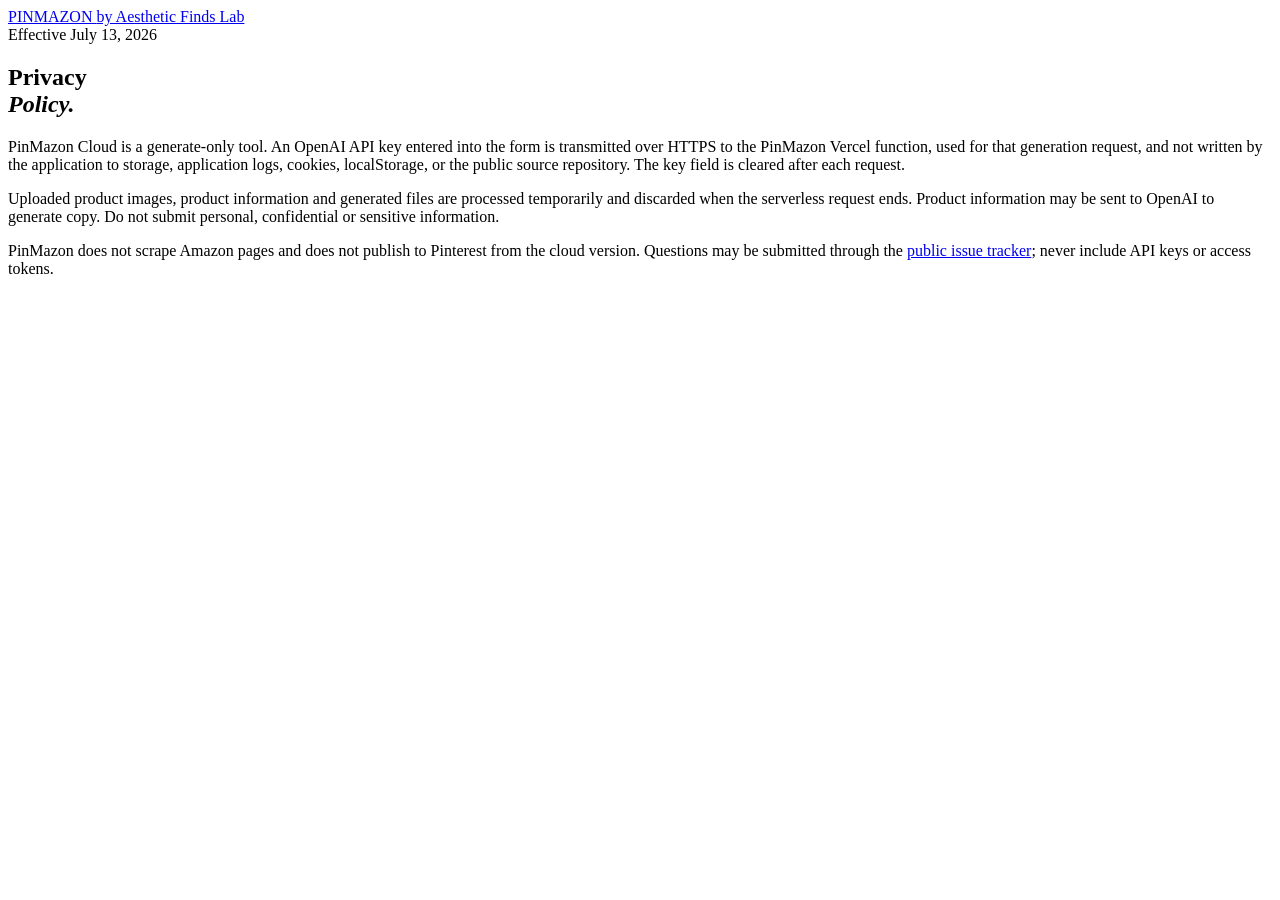
==== templates/privacy.html @ 1b5961e2 "Bundle cloud HTML templates with FastAPI" ====
<!doctype html><html lang="en"><head><meta charset="utf-8"><meta name="viewport" content="width=device-width,initial-scale=1"><title>Privacy Policy — PinMazon</title><link rel="stylesheet" href="/styles.css"></head><body><header class="topbar"><a class="brand" href="/">PINMAZON <span>by Aesthetic Finds Lab</span></a></header><main><section class="hero"><div class="eyebrow">Effective July 13, 2026</div><h1>Privacy<br><em>Policy.</em></h1><p>PinMazon Cloud is a generate-only tool. An OpenAI API key entered into the form is transmitted over HTTPS to the PinMazon Vercel function, used for that generation request, and not written by the application to storage, application logs, cookies, localStorage, or the public source repository. The key field is cleared after each request.</p><p>Uploaded product images, product information and generated files are processed temporarily and discarded when the serverless request ends. Product information may be sent to OpenAI to generate copy. Do not submit personal, confidential or sensitive information.</p><p>PinMazon does not scrape Amazon pages and does not publish to Pinterest from the cloud version. Questions may be submitted through the <a href="https://github.com/Maks191/PinMazon/issues">public issue tracker</a>; never include API keys or access tokens.</p></section></main></body></html>
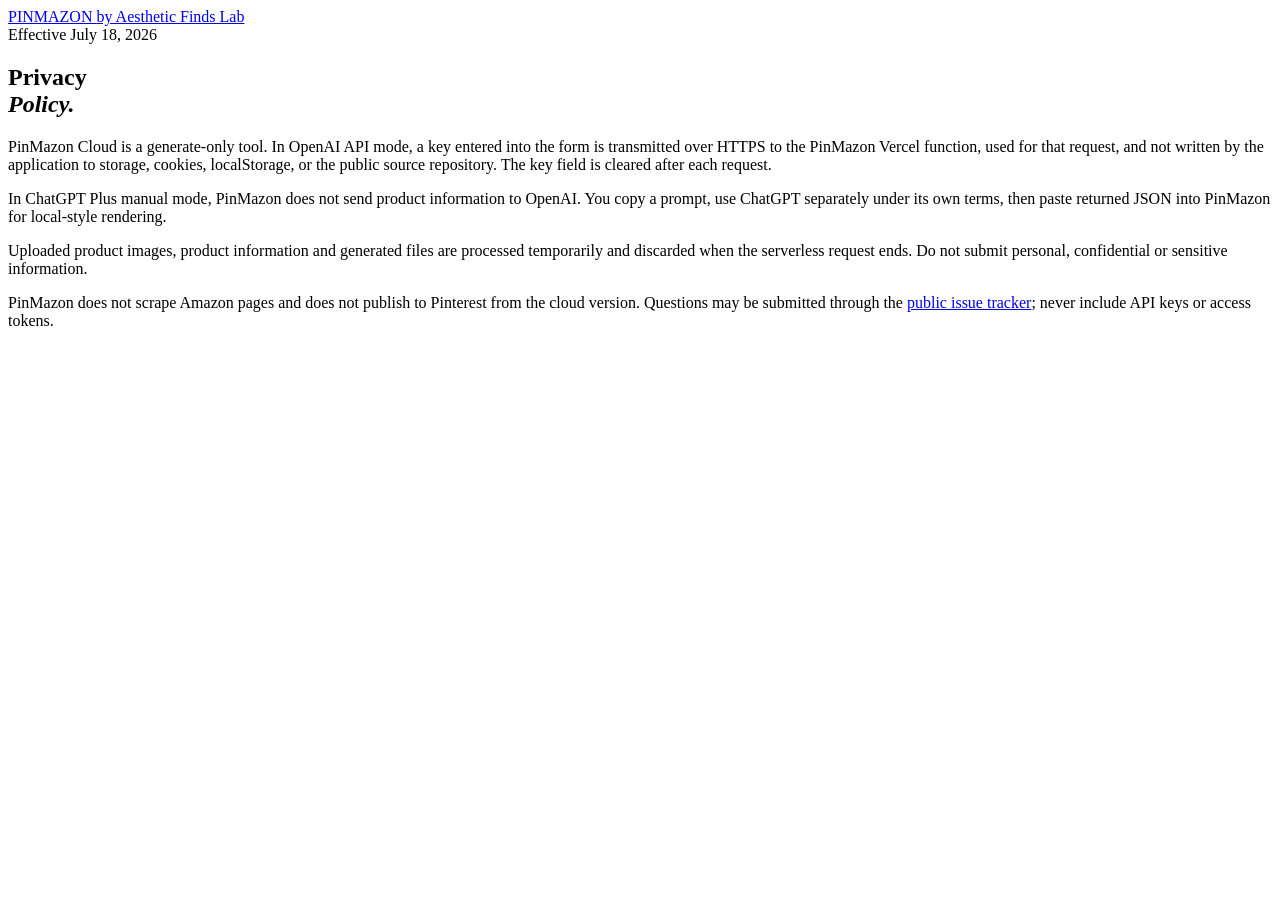
==== commit c19a66f5: "Add local Pin Studio and Publisher services" ====
--- a/templates/privacy.html
+++ b/templates/privacy.html
@@ -1 +1 @@
-<!doctype html><html lang="en"><head><meta charset="utf-8"><meta name="viewport" content="width=device-width,initial-scale=1"><title>Privacy Policy — PinMazon</title><link rel="stylesheet" href="/styles.css"></head><body><header class="topbar"><a class="brand" href="/">PINMAZON <span>by Aesthetic Finds Lab</span></a></header><main><section class="hero"><div class="eyebrow">Effective July 13, 2026</div><h1>Privacy<br><em>Policy.</em></h1><p>PinMazon Cloud is a generate-only tool. An OpenAI API key entered into the form is transmitted over HTTPS to the PinMazon Vercel function, used for that generation request, and not written by the application to storage, application logs, cookies, localStorage, or the public source repository. The key field is cleared after each request.</p><p>Uploaded product images, product information and generated files are processed temporarily and discarded when the serverless request ends. Product information may be sent to OpenAI to generate copy. Do not submit personal, confidential or sensitive information.</p><p>PinMazon does not scrape Amazon pages and does not publish to Pinterest from the cloud version. Questions may be submitted through the <a href="https://github.com/Maks191/PinMazon/issues">public issue tracker</a>; never include API keys or access tokens.</p></section></main></body></html>
+<!doctype html><html lang="en"><head><meta charset="utf-8"><meta name="viewport" content="width=device-width,initial-scale=1"><title>Privacy Policy — PinMazon</title><link rel="stylesheet" href="/styles.css"></head><body><header class="topbar"><a class="brand" href="/">PINMAZON <span>by Aesthetic Finds Lab</span></a></header><main><section class="hero"><div class="eyebrow">Effective July 18, 2026</div><h1>Privacy<br><em>Policy.</em></h1><p>PinMazon Cloud is a generate-only tool. In OpenAI API mode, a key entered into the form is transmitted over HTTPS to the PinMazon Vercel function, used for that request, and not written by the application to storage, cookies, localStorage, or the public source repository. The key field is cleared after each request.</p><p>In ChatGPT Plus manual mode, PinMazon does not send product information to OpenAI. You copy a prompt, use ChatGPT separately under its own terms, then paste returned JSON into PinMazon for local-style rendering.</p><p>Uploaded product images, product information and generated files are processed temporarily and discarded when the serverless request ends. Do not submit personal, confidential or sensitive information.</p><p>PinMazon does not scrape Amazon pages and does not publish to Pinterest from the cloud version. Questions may be submitted through the <a href="https://github.com/Maks191/PinMazon/issues">public issue tracker</a>; never include API keys or access tokens.</p></section></main></body></html>
